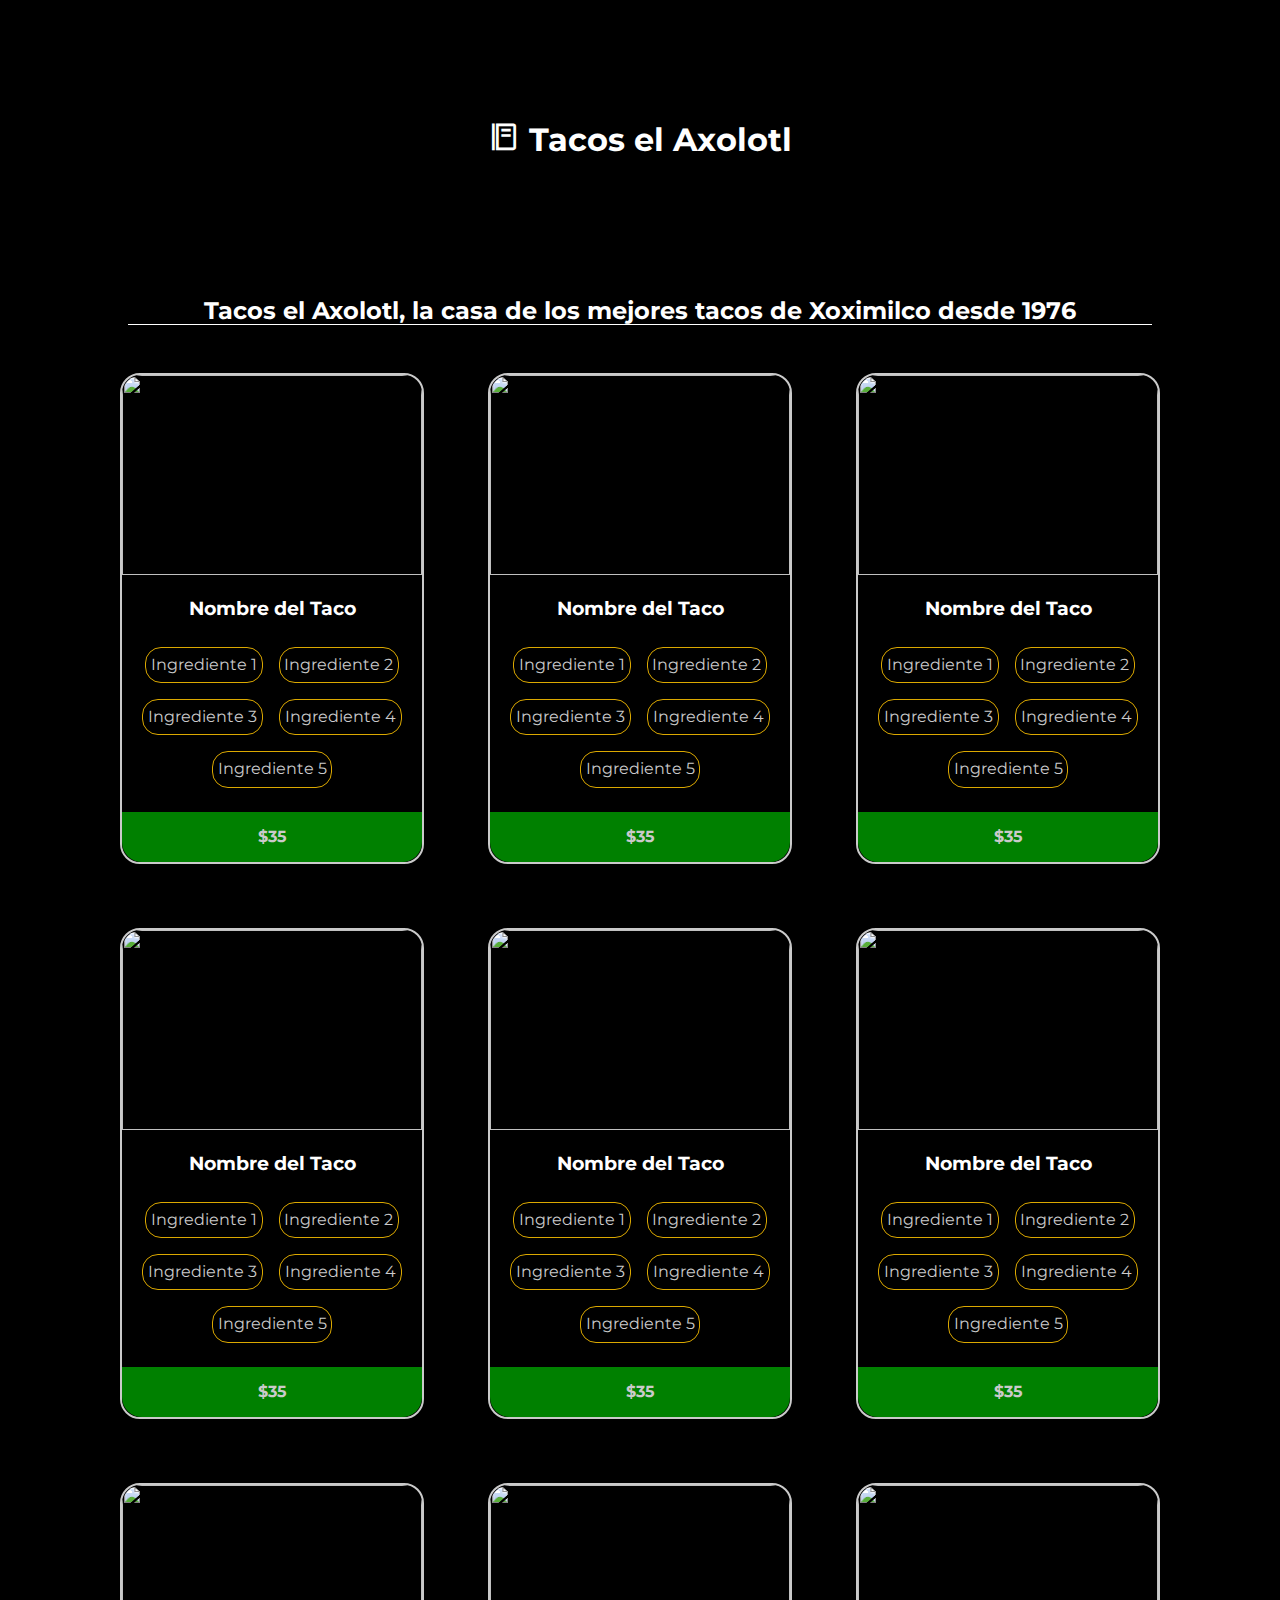
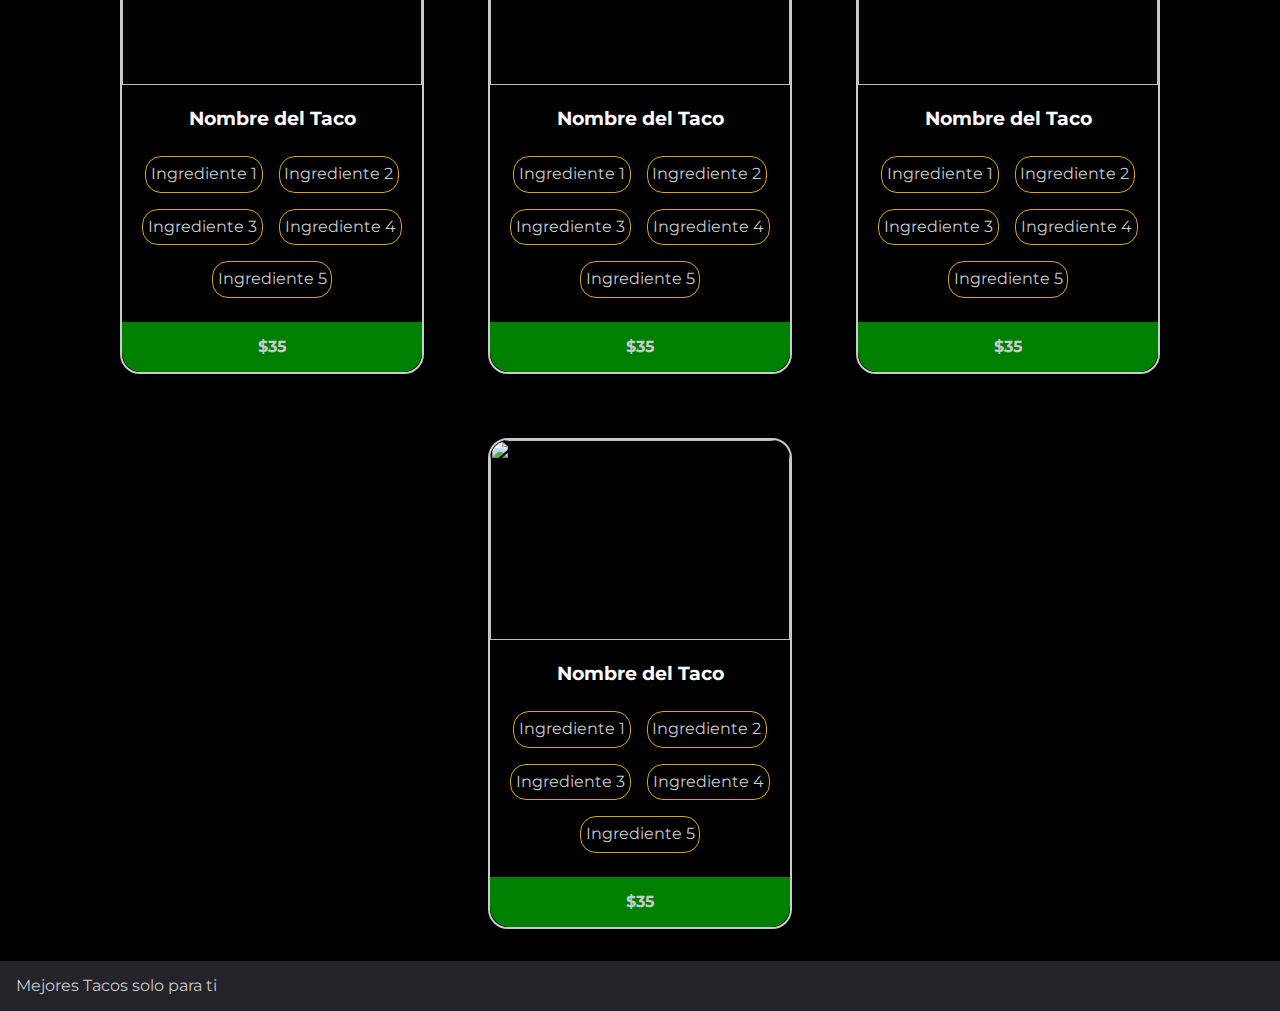
==== pages/TacosAxolotl.html @ 501db9bb "Menú agregado" ====
<!DOCTYPE html>
<html lang="en">
  <head>
    <meta charset="UTF-8" />
    <meta http-equiv="X-UA-Compatible" content="IE=edge" />
    <meta name="viewport" content="width=device-width, initial-scale=1.0" />

    <link rel="preconnect" href="https://fonts.googleapis.com" />
    <link rel="preconnect" href="https://fonts.gstatic.com" crossorigin />
    <link
      href="https://fonts.googleapis.com/css2?family=Montserrat:wght@100;400;700&display=swap"
      rel="stylesheet"
    />
    <link
      href="https://unpkg.com/boxicons@2.1.1/css/boxicons.min.css"
      rel="stylesheet"
    />
    <link rel="stylesheet" href="../css/normalice.css" />
    <link rel="stylesheet" href="../css/Tacos.css" />
    <title>Tacos el Axolotl</title>
  </head>
  <body>
    <div class="title">
      <h1><i class="bx bx-food-menu"></i> Tacos el Axolotl</h1>
    </div>

    <h2>
      Tacos el Axolotl, la casa de los mejores tacos de Xoximilco desde 1976
    </h2>
    <div class="TacoList">
      <div class="Taco">
        <div class="TacoContent">
          <img
            src="https://images.unsplash.com/photo-1565299585323-38d6b0865b47?ixlib=rb-1.2.1&ixid=MnwxMjA3fDB8MHxwaG90by1wYWdlfHx8fGVufDB8fHx8&auto=format&fit=crop&w=780&q=80"
          />
          <h3>Nombre del Taco</h3>
          <ul>
            <li>Ingrediente 1</li>
            <li>Ingrediente 2</li>
            <li>Ingrediente 3</li>
            <li>Ingrediente 4</li>
            <li>Ingrediente 5</li>
          </ul>
          <p>$35</p>
        </div>
      </div>
      <div class="Taco">
        <div class="TacoContent">
          <img
            src="https://images.unsplash.com/photo-1565299585323-38d6b0865b47?ixlib=rb-1.2.1&ixid=MnwxMjA3fDB8MHxwaG90by1wYWdlfHx8fGVufDB8fHx8&auto=format&fit=crop&w=780&q=80"
          />
          <h3>Nombre del Taco</h3>
          <ul>
            <li>Ingrediente 1</li>
            <li>Ingrediente 2</li>
            <li>Ingrediente 3</li>
            <li>Ingrediente 4</li>
            <li>Ingrediente 5</li>
          </ul>
          <p>$35</p>
        </div>
      </div>
      <div class="Taco">
        <div class="TacoContent">
          <img
            src="https://images.unsplash.com/photo-1565299585323-38d6b0865b47?ixlib=rb-1.2.1&ixid=MnwxMjA3fDB8MHxwaG90by1wYWdlfHx8fGVufDB8fHx8&auto=format&fit=crop&w=780&q=80"
          />
          <h3>Nombre del Taco</h3>
          <ul>
            <li>Ingrediente 1</li>
            <li>Ingrediente 2</li>
            <li>Ingrediente 3</li>
            <li>Ingrediente 4</li>
            <li>Ingrediente 5</li>
          </ul>
          <p>$35</p>
        </div>
      </div>
      <div class="Taco">
        <div class="TacoContent">
          <img
            src="https://images.unsplash.com/photo-1565299585323-38d6b0865b47?ixlib=rb-1.2.1&ixid=MnwxMjA3fDB8MHxwaG90by1wYWdlfHx8fGVufDB8fHx8&auto=format&fit=crop&w=780&q=80"
          />
          <h3>Nombre del Taco</h3>
          <ul>
            <li>Ingrediente 1</li>
            <li>Ingrediente 2</li>
            <li>Ingrediente 3</li>
            <li>Ingrediente 4</li>
            <li>Ingrediente 5</li>
          </ul>
          <p>$35</p>
        </div>
      </div>
      <div class="Taco">
        <div class="TacoContent">
          <img
            src="https://images.unsplash.com/photo-1565299585323-38d6b0865b47?ixlib=rb-1.2.1&ixid=MnwxMjA3fDB8MHxwaG90by1wYWdlfHx8fGVufDB8fHx8&auto=format&fit=crop&w=780&q=80"
          />
          <h3>Nombre del Taco</h3>
          <ul>
            <li>Ingrediente 1</li>
            <li>Ingrediente 2</li>
            <li>Ingrediente 3</li>
            <li>Ingrediente 4</li>
            <li>Ingrediente 5</li>
          </ul>
          <p>$35</p>
        </div>
      </div>
      <div class="Taco">
        <div class="TacoContent">
          <img
            src="https://images.unsplash.com/photo-1565299585323-38d6b0865b47?ixlib=rb-1.2.1&ixid=MnwxMjA3fDB8MHxwaG90by1wYWdlfHx8fGVufDB8fHx8&auto=format&fit=crop&w=780&q=80"
          />
          <h3>Nombre del Taco</h3>
          <ul>
            <li>Ingrediente 1</li>
            <li>Ingrediente 2</li>
            <li>Ingrediente 3</li>
            <li>Ingrediente 4</li>
            <li>Ingrediente 5</li>
          </ul>
          <p>$35</p>
        </div>
      </div>
      <div class="Taco">
        <div class="TacoContent">
          <img
            src="https://images.unsplash.com/photo-1565299585323-38d6b0865b47?ixlib=rb-1.2.1&ixid=MnwxMjA3fDB8MHxwaG90by1wYWdlfHx8fGVufDB8fHx8&auto=format&fit=crop&w=780&q=80"
          />
          <h3>Nombre del Taco</h3>
          <ul>
            <li>Ingrediente 1</li>
            <li>Ingrediente 2</li>
            <li>Ingrediente 3</li>
            <li>Ingrediente 4</li>
            <li>Ingrediente 5</li>
          </ul>
          <p>$35</p>
        </div>
      </div>
      <div class="Taco">
        <div class="TacoContent">
          <img
            src="https://images.unsplash.com/photo-1565299585323-38d6b0865b47?ixlib=rb-1.2.1&ixid=MnwxMjA3fDB8MHxwaG90by1wYWdlfHx8fGVufDB8fHx8&auto=format&fit=crop&w=780&q=80"
          />
          <h3>Nombre del Taco</h3>
          <ul>
            <li>Ingrediente 1</li>
            <li>Ingrediente 2</li>
            <li>Ingrediente 3</li>
            <li>Ingrediente 4</li>
            <li>Ingrediente 5</li>
          </ul>
          <p>$35</p>
        </div>
      </div>
      <div class="Taco">
        <div class="TacoContent">
          <img
            src="https://images.unsplash.com/photo-1565299585323-38d6b0865b47?ixlib=rb-1.2.1&ixid=MnwxMjA3fDB8MHxwaG90by1wYWdlfHx8fGVufDB8fHx8&auto=format&fit=crop&w=780&q=80"
          />
          <h3>Nombre del Taco</h3>
          <ul>
            <li>Ingrediente 1</li>
            <li>Ingrediente 2</li>
            <li>Ingrediente 3</li>
            <li>Ingrediente 4</li>
            <li>Ingrediente 5</li>
          </ul>
          <p>$35</p>
        </div>
      </div>
      <div class="Taco">
        <div class="TacoContent">
          <img
            src="https://images.unsplash.com/photo-1565299585323-38d6b0865b47?ixlib=rb-1.2.1&ixid=MnwxMjA3fDB8MHxwaG90by1wYWdlfHx8fGVufDB8fHx8&auto=format&fit=crop&w=780&q=80"
          />
          <h3>Nombre del Taco</h3>
          <ul>
            <li>Ingrediente 1</li>
            <li>Ingrediente 2</li>
            <li>Ingrediente 3</li>
            <li>Ingrediente 4</li>
            <li>Ingrediente 5</li>
          </ul>
          <p>$35</p>
        </div>
      </div>
    </div>

    <footer>
        <p>Mejores Tacos solo para ti</p>
    </footer>
  </body>
</html>
---- css/normalice.css ----
/* Document
 * ========================================================================== */

/**
 * 1. Correct the line height in all browsers.
 * 2. Prevent adjustments of font size after orientation changes in
 *    IE on Windows Phone and in iOS.
 */

 html {
    line-height: 1.15; /* 1 */
    -ms-text-size-adjust: 100%; /* 2 */
    -webkit-text-size-adjust: 100%; /* 2 */
  }
  
  /* Sections
   * ========================================================================== */
  
  /**
   * Correct the font size and margin on `h1` elements within `section` and
   * `article` contexts in Chrome, Edge, Firefox, and Safari.
   */
  
  h1 {
    font-size: 2em;
    margin: 0.67em 0;
  }
  
  /* Grouping content
   * ========================================================================== */
  
  /**
   * Remove the margin on nested lists in Chrome, Edge, IE, and Safari.
   */
  
  dl dl,
  dl ol,
  dl ul,
  ol dl,
  ul dl {
    margin: 0;
  }
  
  /**
   * Remove the margin on nested lists in Edge 18- and IE.
   */
  
  ol ol,
  ol ul,
  ul ol,
  ul ul {
    margin: 0;
  }
  
  /**
   * 1. Add the correct box sizing in Firefox.
   * 2. Correct the inheritance of border color in Firefox.
   * 3. Show the overflow in Edge 18- and IE.
   */
  
  hr {
    box-sizing: content-box; /* 1 */
    color: inherit; /* 2 */
    height: 0; /* 1 */
    overflow: visible; /* 3 */
  }
  
  /**
   * Add the correct display in IE.
   */
  
  main {
    display: block;
  }
  
  /**
   * 1. Correct the inheritance and scaling of font size in all browsers.
   * 2. Correct the odd `em` font sizing in all browsers.
   */
  
  pre {
    font-family: monospace, monospace; /* 1 */
    font-size: 1em; /* 2 */
  }
  
  /* Text-level semantics
   * ========================================================================== */
  
  /**
   * Remove the gray background on active links in IE 10.
   */
  
  a {
    background-color: transparent;
  }
  
  /**
   * Add the correct text decoration in Edge 18-, IE, and Safari.
   */
  
  abbr[title] {
    text-decoration: underline;
    text-decoration: underline dotted;
  }
  
  /**
   * Add the correct font weight in Chrome, Edge, and Safari.
   */
  
  b,
  strong {
    font-weight: bolder;
  }
  
  /**
   * 1. Correct the inheritance and scaling of font size in all browsers.
   * 2. Correct the odd `em` font sizing in all browsers.
   */
  
  code,
  kbd,
  samp {
    font-family: monospace, monospace; /* 1 */
    font-size: 1em; /* 2 */
  }
  
  /**
   * Add the correct font size in all browsers.
   */
  
  small {
    font-size: 80%;
  }
  
  /* Embedded content
   * ========================================================================== */
  
  /**
   * Add the correct display in IE 9-.
   */
  
  audio,
  video {
    display: inline-block;
  }
  
  /**
   * Add the correct display in iOS 4-7.
   */
  
  audio:not([controls]) {
    display: none;
    height: 0;
  }
  
  /**
   * Remove the border on images within links in IE 10-.
   */
  
  img {
    border-style: none;
  }
  
  /**
   * Hide the overflow in IE.
   */
  
  svg:not(:root) {
    overflow: hidden;
  }
  
  /* Tabular data
   * ========================================================================== */
  
  /**
   * 1. Correct table border color inheritance in all Chrome, Edge, and Safari.
   * 2. Remove text indentation from table contents in Chrome, Edge, and Safari.
   */
  
  table {
    border-color: inherit; /* 1 */
    text-indent: 0; /* 2 */
  }
  
  /* Forms
   * ========================================================================== */
  
  /**
   * Remove the margin on controls in Safari.
   */
  
  button,
  input,
  select {
    margin: 0;
  }
  
  /**
   * 1. Show the overflow in IE.
   * 2. Remove the inheritance of text transform in Edge 18-, Firefox, and IE.
   */
  
  button {
    overflow: visible; /* 1 */
    text-transform: none; /* 2 */
  }
  
  /**
   * Correct the inability to style buttons in iOS and Safari.
   */
  
  button,
  [type="button"],
  [type="reset"],
  [type="submit"] {
    -webkit-appearance: button;
  }
  
  /**
   * Correct the padding in Firefox.
   */
  
  fieldset {
    padding: 0.35em 0.75em 0.625em;
  }
  
  /**
   * Show the overflow in Edge 18- and IE.
   */
  
  input {
    overflow: visible;
  }
  
  /**
   * 1. Correct the text wrapping in Edge 18- and IE.
   * 2. Correct the color inheritance from `fieldset` elements in IE.
   */
  
  legend {
    box-sizing: border-box; /* 1 */
    color: inherit; /* 2 */
    display: table; /* 1 */
    max-width: 100%; /* 1 */
    white-space: normal; /* 1 */
  }
  
  /**
   * 1. Add the correct display in Edge 18- and IE.
   * 2. Add the correct vertical alignment in Chrome, Edge, and Firefox.
   */
  
  progress {
    display: inline-block; /* 1 */
    vertical-align: baseline; /* 2 */
  }
  
  /**
   * Remove the inheritance of text transform in Firefox.
   */
  
  select {
    text-transform: none;
  }
  
  /**
   * 1. Remove the margin in Firefox and Safari.
   * 2. Remove the default vertical scrollbar in IE.
   */
  
  textarea {
    margin: 0; /* 1 */
    overflow: auto; /* 2 */
  }
  
  /**
   * 1. Add the correct box sizing in IE 10-.
   * 2. Remove the padding in IE 10-.
   */
  
  [type="checkbox"],
  [type="radio"] {
    box-sizing: border-box; /* 1 */
    padding: 0; /* 2 */
  }
  
  /**
   * 1. Correct the odd appearance in Chrome, Edge, and Safari.
   * 2. Correct the outline style in Safari.
   */
  
  [type="search"] {
    -webkit-appearance: textfield; /* 1 */
    outline-offset: -2px; /* 2 */
  }
  
  /**
   * Correct the cursor style of increment and decrement buttons in Safari.
   */
  
  ::-webkit-inner-spin-button,
  ::-webkit-outer-spin-button {
    height: auto;
  }
  
  /**
   * Correct the text style of placeholders in Chrome, Edge, and Safari.
   */
  
  ::-webkit-input-placeholder {
    color: inherit;
    opacity: 0.54;
  }
  
  /**
   * Remove the inner padding in Chrome, Edge, and Safari on macOS.
   */
  
  ::-webkit-search-decoration {
    -webkit-appearance: none;
  }
  
  /**
   * 1. Correct the inability to style upload buttons in iOS and Safari.
   * 2. Change font properties to `inherit` in Safari.
   */
  
  ::-webkit-file-upload-button {
    -webkit-appearance: button; /* 1 */
    font: inherit; /* 2 */
  }
  
  /**
   * Remove the inner border and padding of focus outlines in Firefox.
   */
  
  ::-moz-focus-inner {
    border-style: none;
    padding: 0;
  }
  
  /**
   * Restore the focus outline styles unset by the previous rule in Firefox.
   */
  
  :-moz-focusring {
    outline: 1px dotted ButtonText;
  }
  
  /**
   * Remove the additional :invalid styles in Firefox.
   */
  
  :-moz-ui-invalid {
    box-shadow: none;
  }
  
  /* Interactive
   * ========================================================================== */
  
  /*
   * Add the correct display in Edge 18- and IE.
   */
  
  details {
    display: block;
  }
  
  /*
   * Add the correct styles in Edge 18-, IE, and Safari.
   */
  
  dialog {
    background-color: white;
    border: solid;
    color: black;
    display: block;
    height: -moz-fit-content;
    height: -webkit-fit-content;
    height: fit-content;
    left: 0;
    margin: auto;
    padding: 1em;
    position: absolute;
    right: 0;
    width: -moz-fit-content;
    width: -webkit-fit-content;
    width: fit-content;
  }
  
  dialog:not([open]) {
    display: none;
  }
  
  /*
   * Add the correct display in all browsers.
   */
  
  summary {
    display: list-item;
  }
  
  /* Scripting
   * ========================================================================== */
  
  /**
   * Add the correct display in IE 9-.
   */
  
  canvas {
    display: inline-block;
  }
  
  /**
   * Add the correct display in IE.
   */
  
  template {
    display: none;
  }
  
  /* User interaction
   * ========================================================================== */
  
  /**
   * Add the correct display in IE 10-.
   */
  
  [hidden] {
    display: none;
  }
---- css/Tacos.css ----
body {
  font-family: "Montserrat", sans-serif;
  margin: 0;
  background-color: #000;
  color: #cacaca;
}

.title {
  background-image: url("https://images.unsplash.com/photo-1465256410760-10640339c72c?ixlib=rb-1.2.1&ixid=MnwxMjA3fDB8MHxwaG90by1wYWdlfHx8fGVufDB8fHx8&auto=format&fit=crop&w=1170&q=80");
  width: 100%;
  -webkit-background-size: cover;
  -moz-background-size: cover;
  -o-background-size: cover;
  background-size: cover;
  background-position: center;
  text-align: center;
  padding: 100px 0%;
}

h1,
h2,
h3 {
  color: #fff;
  text-align: center;
}

h2 {
  border-bottom-style: solid;
  border-bottom-width: 1px;
  margin: 1rem 10%;
}

.TacoList {
  display: flex;
  flex-wrap: wrap;
  justify-content: center;
}

.Taco {
  width: 300px;
  border-style: solid;
  border-radius: 20px;
  border-width: 2px;
  margin: 2rem;
  transition: transform 300ms;
}

.TacoContent {
  background-color: rgb(0, 0, 0);
  border-radius: 20px;
}

.Taco:hover {
  transform: scale(1.1);
}

.Taco img {
  width: 100%;
  height: 200px;
  object-fit: cover;
  border-top-left-radius:  20px;
  border-top-right-radius: 20px;
}

.Taco ul {
  list-style: none;
  padding: 0%;
  display: flex;
  flex-wrap: wrap;
  justify-content: center;
}

.Taco li {
  margin: 0.5rem;
  padding: 0.5rem 0.3rem;
  border-style: solid;
  border-width: 1px;
  border-radius: 1rem;
  border-color: #dba800;
}

.Taco p {
  text-align: center;
  background-color: green;
  font-weight: bold;
  align-items: center;
  margin: 0%;
  border-bottom-left-radius: 20px;
  border-bottom-right-radius: 20px;
  padding: 1rem;
}

footer{
    background-color: rgb(35, 35, 41);
    padding: 1rem;
}

footer p{
    margin: 0%;
}
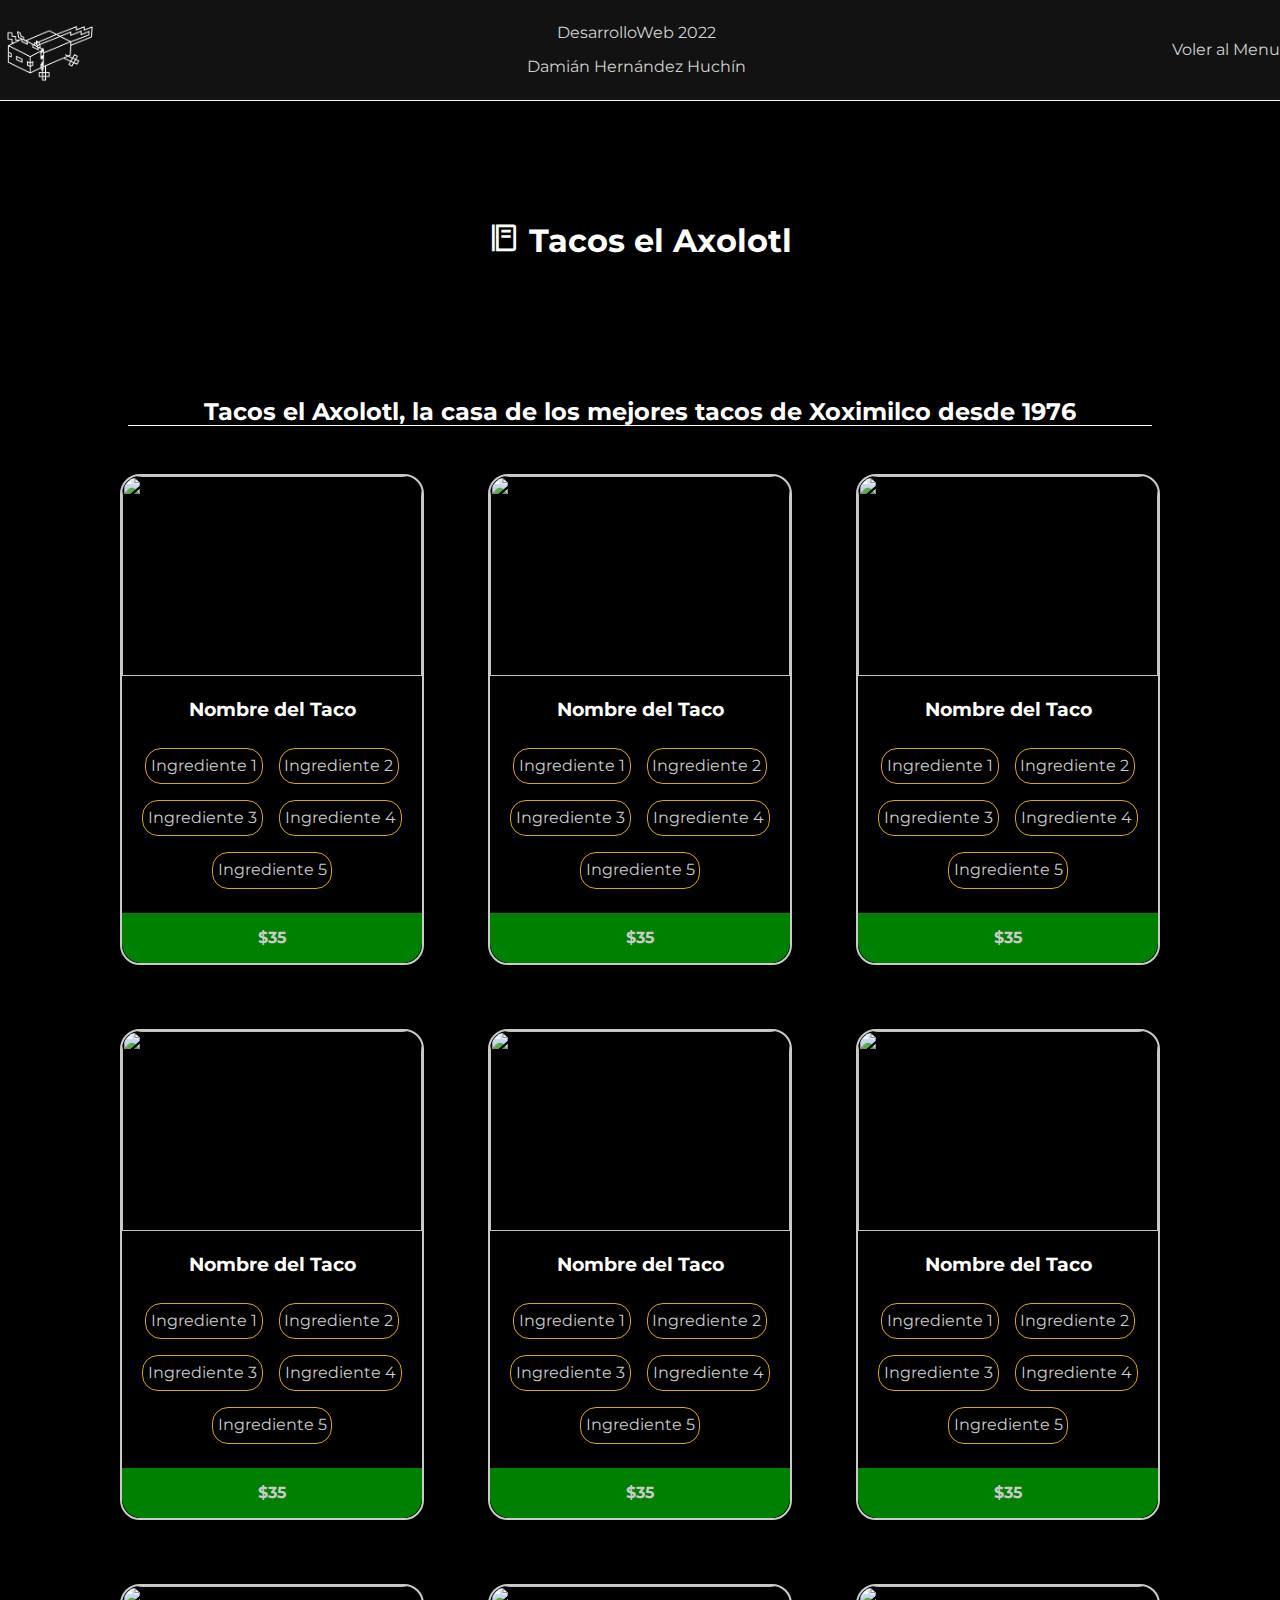
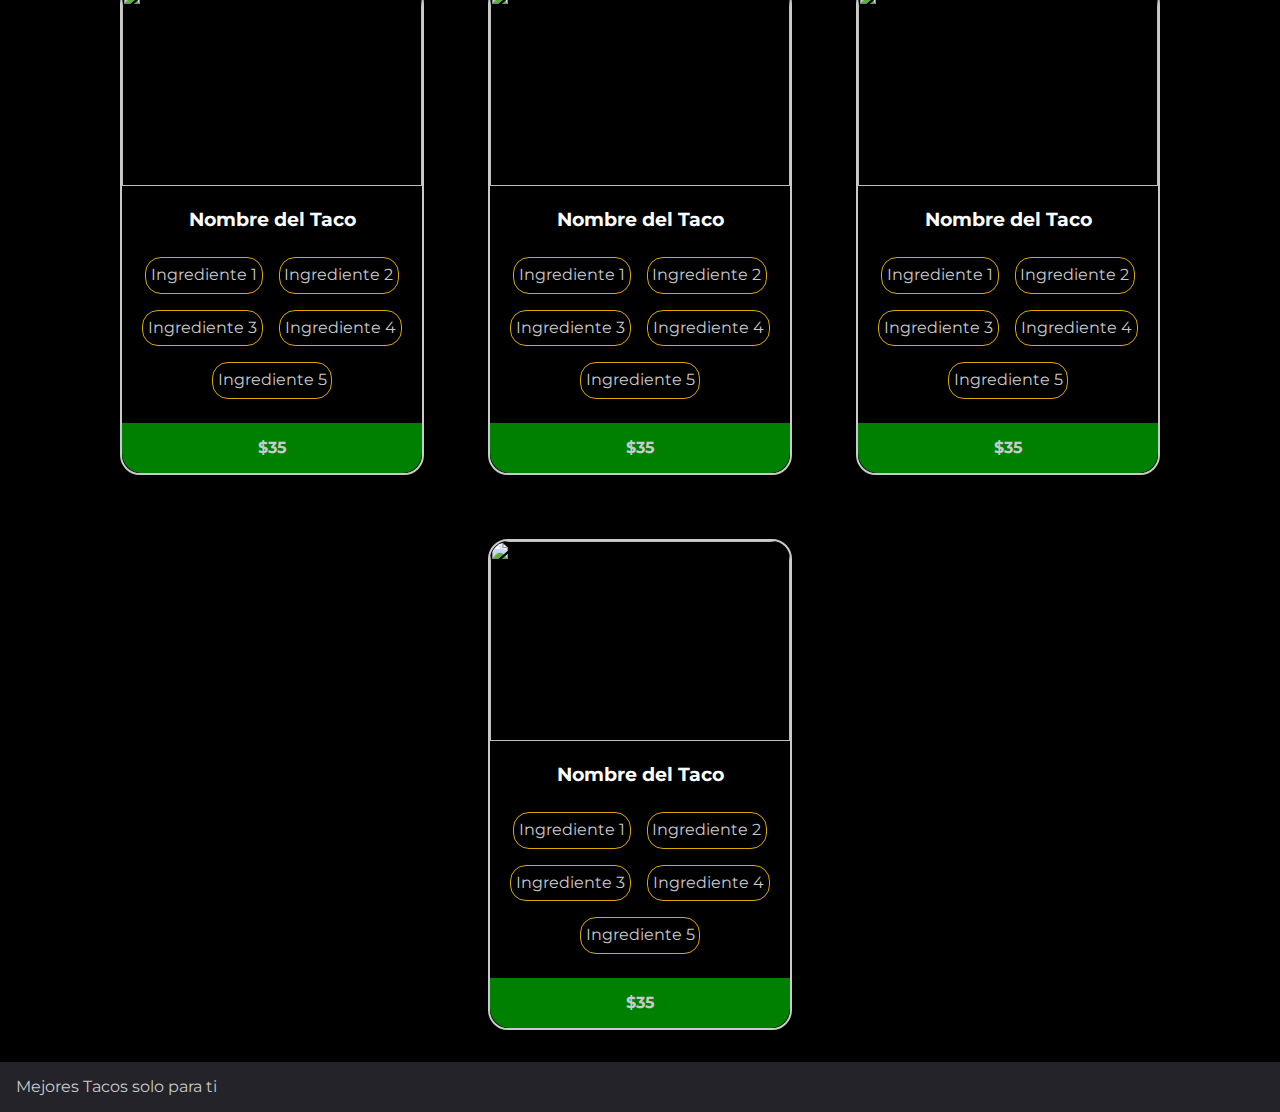
==== commit 46bb2c58: "Calculadora en JS" ====
--- a/pages/TacosAxolotl.html
+++ b/pages/TacosAxolotl.html
@@ -17,9 +17,18 @@
     />
     <link rel="stylesheet" href="../css/normalice.css" />
     <link rel="stylesheet" href="../css/Tacos.css" />
+    <link rel="stylesheet" href="../css/Header.css" />
     <title>Tacos el Axolotl</title>
   </head>
   <body>
+    <header>
+      <img src="../img/Axolo.png" alt="Axolo" srcset />
+      <div>
+        <p>DesarrolloWeb 2022</p>
+        <p>Damián Hernández Huchín</p>
+      </div>
+      <a href="/">Voler al Menu</a>
+    </header>
     <div class="title">
       <h1><i class="bx bx-food-menu"></i> Tacos el Axolotl</h1>
     </div>
--- a/css/Header.css
+++ b/css/Header.css
@@ -0,0 +1,35 @@
+header{
+    border-style: solid;
+    border-width: 0px 0px 1px 0px;
+    border-color: aliceblue;
+
+    display: flex;
+    flex-wrap: wrap;
+    background-color: #121212;
+    color: #FFFFFFCF;
+    align-items: center;
+
+    justify-content: space-between;
+}
+
+header img{
+    width: 100px;
+    height: 100px;
+}
+
+header p{
+    text-align: center;
+}
+
+header a{
+    color: #FFFFFFCF;
+    text-decoration: none;
+    text-align: center;
+}
+
+@media (max-width: 600px) {
+    header a{
+        width: 100%;
+    }
+
+  }